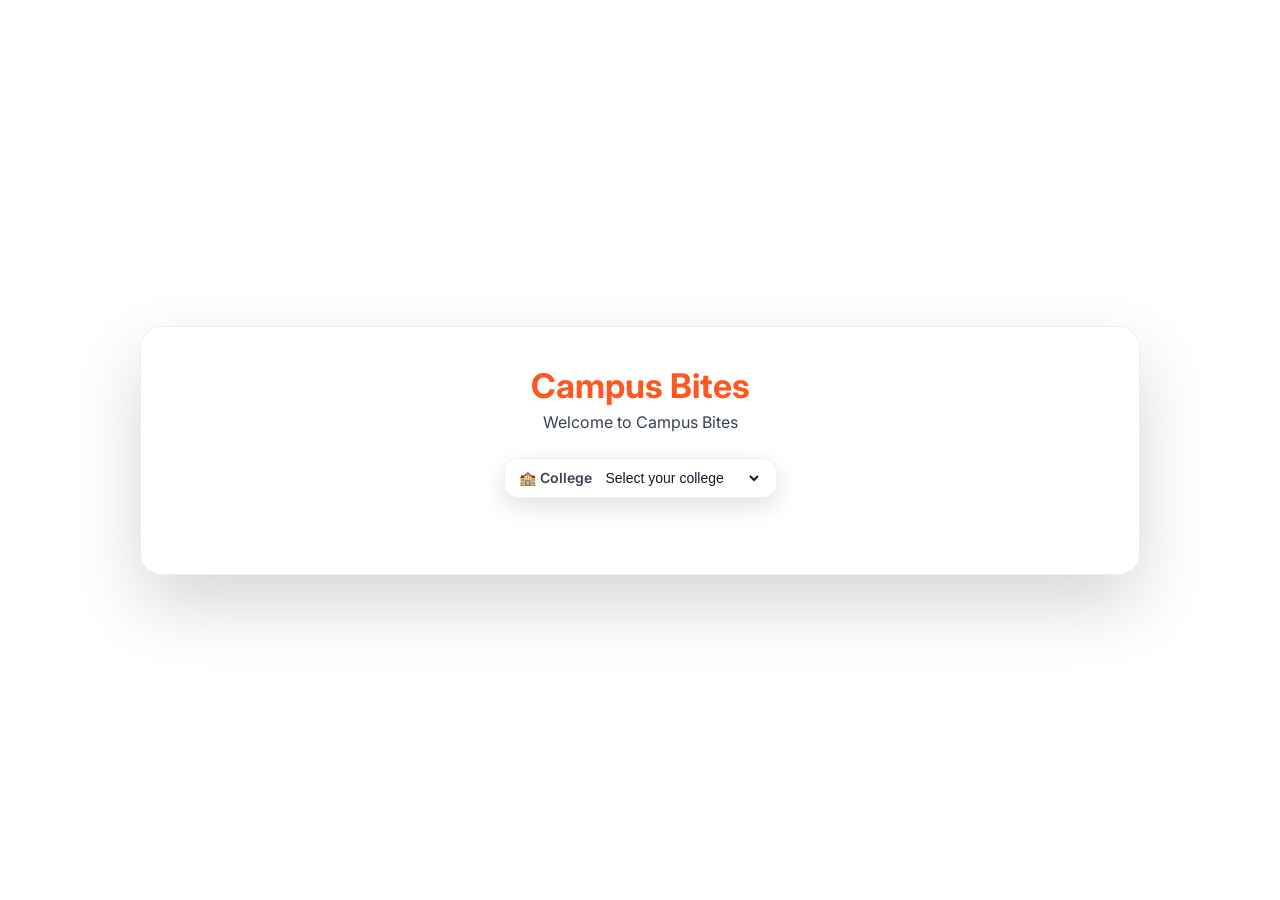
==== index.html @ 0a2c0d61 "Rename op.html to index.html" ====
<!DOCTYPE html>
<html lang="en">
<head>
<meta charset="UTF-8">
<title>Campus Bites | Canteen Portal</title>
<meta name="viewport" content="width=device-width, initial-scale=1.0">

<link href="https://fonts.googleapis.com/css2?family=Inter:wght@400;500;600;700&display=swap" rel="stylesheet">

<style>

*{
box-sizing:border-box;
}

body{
margin:0;
font-family:Inter,sans-serif;
min-height:100vh;

background:
linear-gradient(rgba(255,255,255,.88), rgba(255,255,255,.88)),
url("https://images.unsplash.com/photo-1540189549336-e6e99c3679fe");

background-size:cover;
background-position:center;

display:flex;
align-items:center;
justify-content:center;

color:#1f2937;
}

.dashboard{
width:100%;
max-width:1000px;

background:rgba(255,255,255,0.92);
backdrop-filter:blur(14px);

border-radius:22px;

padding:38px;

box-shadow:0 30px 70px rgba(0,0,0,.16);

border:1px solid rgba(0,0,0,0.06);
}

header{
text-align:center;
margin-bottom:36px;
}

h1{
margin:0;
font-size:34px;
font-weight:700;
color:#ff5722;
}

.hello{
margin-top:6px;
font-size:16px;
color:#374151;
}

.controls{
margin-top:26px;

display:flex;
justify-content:center;
gap:14px;
flex-wrap:wrap;
}

.college-select{
display:flex;
align-items:center;
gap:10px;

background:rgba(255,255,255,0.95);

padding:10px 14px;

border-radius:14px;

box-shadow:0 8px 24px rgba(0,0,0,.12);

border:1px solid rgba(0,0,0,.06);
}

.college-label{
font-size:14px;
font-weight:600;
color:#374151;
}

.college-select select{
border:none;
background:transparent;
font-size:14px;
font-weight:500;
outline:none;
cursor:pointer;
min-width:160px;
color:#111827;
}

.grid{
margin-top:38px;

display:grid;
grid-template-columns:repeat(auto-fit,minmax(240px,1fr));
gap:26px;
}

.card{
display:none;

position:relative;

height:240px;

border-radius:18px;

overflow:hidden;

cursor:pointer;

background:#fff;

box-shadow:0 12px 32px rgba(0,0,0,.14);

transition:transform .25s ease,box-shadow .25s ease;
}

.card.show{
display:block;
}

.card:hover{
transform:translateY(-6px);
box-shadow:0 20px 44px rgba(0,0,0,.2);
}

.card img{
width:100%;
height:100%;
object-fit:cover;
}

.overlay{
position:absolute;
inset:0;

background:linear-gradient(to top, rgba(0,0,0,.75), rgba(0,0,0,.2));

display:flex;
align-items:flex-end;

padding:18px;

font-weight:600;

font-size:18px;

color:#fff;

letter-spacing:.4px;
}

</style>
</head>

<body>

<div class="dashboard">

<header>

<h1>Campus Bites</h1>

<div class="hello">
Welcome to Campus Bites
</div>

<div class="controls">

<div class="college-select">

<span class="college-label">🏫 College</span>

<select id="collegeSelect" onchange="applyCollege()">

<option value="">
Select your college
</option>

<option value="SRIMT">
SRIMT
</option>

</select>

</div>

</div>

</header>

<section class="grid">

<!-- NESCAFE -->
<div class="card"
data-colleges="SRIMT"
data-link="http://localhost:5173/?canteen=nescafe">

<img src="https://images.unsplash.com/photo-1511920170033-f8396924c348">

<div class="overlay">
Nescafe
</div>

</div>


<!-- FAST FOOD -->
<div class="card"
data-colleges="SRIMT"
data-link="http://localhost:5173/?canteen=Rahul Bhaiya">

<img src="https://images.unsplash.com/photo-1568901346375-23c9450c58cd">

<div class="overlay">
Rahul Bhaiya
</div>

</div>


<!-- SOUTH INDIAN -->
<div class="card"
data-colleges="SRIMT"
data-link="http://localhost:5173/?canteen=food court">

<img src="https://images.unsplash.com/photo-1589302168068-964664d93dc0">

<div class="overlay">
food court
</div>

</div>


<!-- JUICE BAR -->
<div class="card"
data-colleges="SRIMT"
data-link="http://localhost:5173/?canteen=one pour">

<img src="https://images.unsplash.com/photo-1497534446932-c925b458314e">

<div class="overlay">
one pour
</div>

</div>

</section>

</div>


<script>

const cards = document.querySelectorAll(".card");

const collegeSelect = document.getElementById("collegeSelect");

function applyCollege(){

const college = collegeSelect.value;

localStorage.setItem("college",college);

cards.forEach(card =>

card.classList.toggle(
"show",
card.dataset.colleges.includes(college)
)

);

}

const savedCollege = localStorage.getItem("college");

if(savedCollege){

collegeSelect.value = savedCollege;

applyCollege();

}


cards.forEach(card=>{

card.addEventListener("click",()=>{

const role = localStorage.getItem("role") || "guest";

const uid = localStorage.getItem("uid") || "public";

const link = card.dataset.link;

window.location.href = `${link}&role=${role}&uid=${uid}`;

});

});

</script>

</body>
</html>
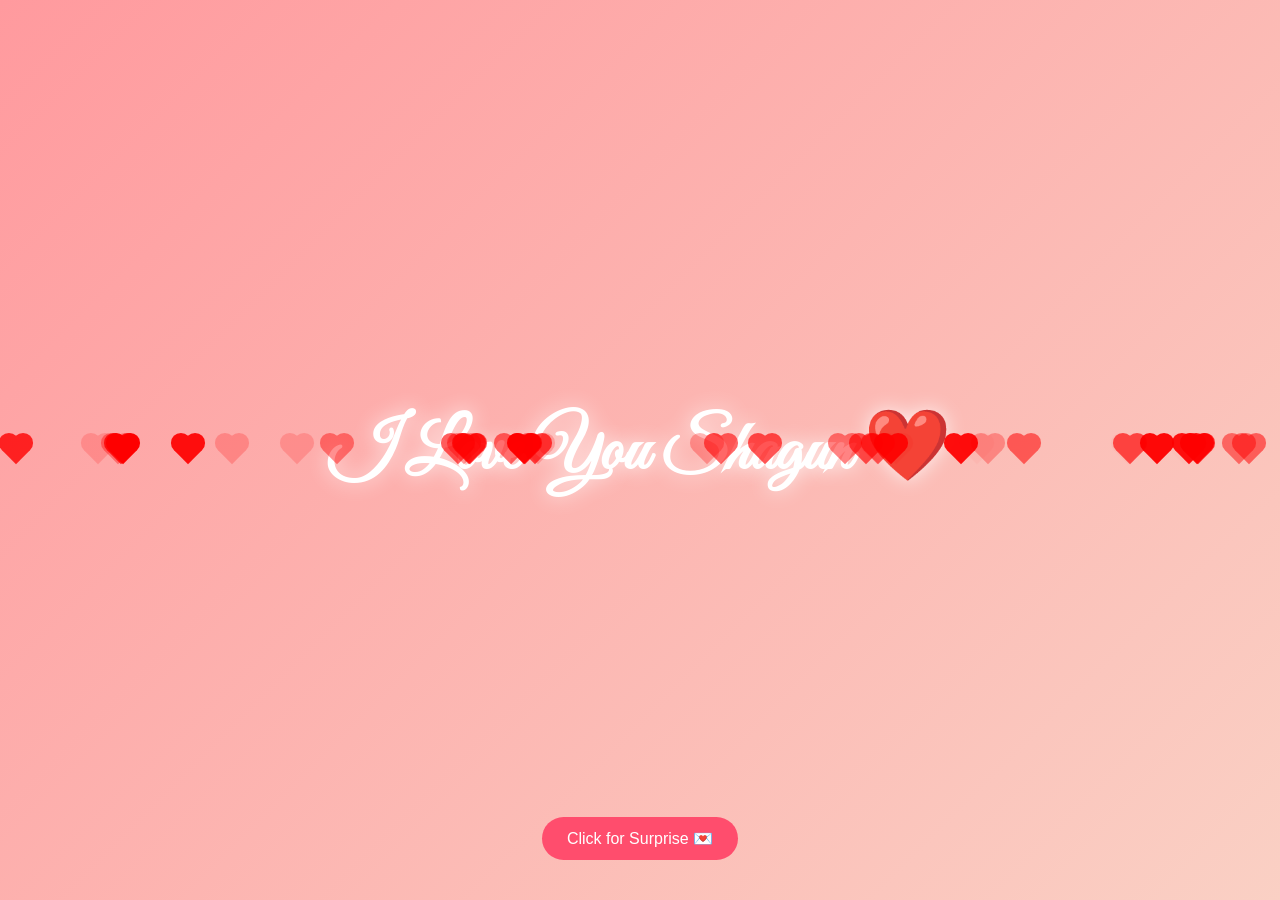
==== commit 7b56be9a: "Add files via upload this of rakshit out of limits" ====
--- a/index.html
+++ b/index.html
@@ -1,328 +1,113 @@
-<!DOCTYPE html>
-<html lang="en">
-<head>
-<meta charset="UTF-8">
-<title>Campus Bites | Canteen Portal</title>
-<meta name="viewport" content="width=device-width, initial-scale=1.0">
-
-<link href="https://fonts.googleapis.com/css2?family=Inter:wght@400;500;600;700&display=swap" rel="stylesheet">
-
-<style>
-
-*{
-box-sizing:border-box;
-}
-
-body{
-margin:0;
-font-family:Inter,sans-serif;
-min-height:100vh;
-
-background:
-linear-gradient(rgba(255,255,255,.88), rgba(255,255,255,.88)),
-url("https://images.unsplash.com/photo-1540189549336-e6e99c3679fe");
-
-background-size:cover;
-background-position:center;
-
-display:flex;
-align-items:center;
-justify-content:center;
-
-color:#1f2937;
-}
-
-.dashboard{
-width:100%;
-max-width:1000px;
-
-background:rgba(255,255,255,0.92);
-backdrop-filter:blur(14px);
-
-border-radius:22px;
-
-padding:38px;
-
-box-shadow:0 30px 70px rgba(0,0,0,.16);
-
-border:1px solid rgba(0,0,0,0.06);
-}
-
-header{
-text-align:center;
-margin-bottom:36px;
-}
-
-h1{
-margin:0;
-font-size:34px;
-font-weight:700;
-color:#ff5722;
-}
-
-.hello{
-margin-top:6px;
-font-size:16px;
-color:#374151;
-}
-
-.controls{
-margin-top:26px;
-
-display:flex;
-justify-content:center;
-gap:14px;
-flex-wrap:wrap;
-}
-
-.college-select{
-display:flex;
-align-items:center;
-gap:10px;
-
-background:rgba(255,255,255,0.95);
-
-padding:10px 14px;
-
-border-radius:14px;
-
-box-shadow:0 8px 24px rgba(0,0,0,.12);
-
-border:1px solid rgba(0,0,0,.06);
-}
-
-.college-label{
-font-size:14px;
-font-weight:600;
-color:#374151;
-}
-
-.college-select select{
-border:none;
-background:transparent;
-font-size:14px;
-font-weight:500;
-outline:none;
-cursor:pointer;
-min-width:160px;
-color:#111827;
-}
-
-.grid{
-margin-top:38px;
-
-display:grid;
-grid-template-columns:repeat(auto-fit,minmax(240px,1fr));
-gap:26px;
-}
-
-.card{
-display:none;
-
-position:relative;
-
-height:240px;
-
-border-radius:18px;
-
-overflow:hidden;
-
-cursor:pointer;
-
-background:#fff;
-
-box-shadow:0 12px 32px rgba(0,0,0,.14);
-
-transition:transform .25s ease,box-shadow .25s ease;
-}
-
-.card.show{
-display:block;
-}
-
-.card:hover{
-transform:translateY(-6px);
-box-shadow:0 20px 44px rgba(0,0,0,.2);
-}
-
-.card img{
-width:100%;
-height:100%;
-object-fit:cover;
-}
-
-.overlay{
-position:absolute;
-inset:0;
-
-background:linear-gradient(to top, rgba(0,0,0,.75), rgba(0,0,0,.2));
-
-display:flex;
-align-items:flex-end;
-
-padding:18px;
-
-font-weight:600;
-
-font-size:18px;
-
-color:#fff;
-
-letter-spacing:.4px;
-}
-
-</style>
-</head>
-
-<body>
-
-<div class="dashboard">
-
-<header>
-
-<h1>Campus Bites</h1>
-
-<div class="hello">
-Welcome to Campus Bites
-</div>
-
-<div class="controls">
-
-<div class="college-select">
-
-<span class="college-label">🏫 College</span>
-
-<select id="collegeSelect" onchange="applyCollege()">
-
-<option value="">
-Select your college
-</option>
-
-<option value="SRIMT">
-SRIMT
-</option>
-
-</select>
-
-</div>
-
-</div>
-
-</header>
-
-<section class="grid">
-
-<!-- NESCAFE -->
-<div class="card"
-data-colleges="SRIMT"
-data-link="http://localhost:5173/?canteen=nescafe">
-
-<img src="https://images.unsplash.com/photo-1511920170033-f8396924c348">
-
-<div class="overlay">
-Nescafe
-</div>
-
-</div>
-
-
-<!-- FAST FOOD -->
-<div class="card"
-data-colleges="SRIMT"
-data-link="http://localhost:5173/?canteen=Rahul Bhaiya">
-
-<img src="https://images.unsplash.com/photo-1568901346375-23c9450c58cd">
-
-<div class="overlay">
-Rahul Bhaiya
-</div>
-
-</div>
-
-
-<!-- SOUTH INDIAN -->
-<div class="card"
-data-colleges="SRIMT"
-data-link="http://localhost:5173/?canteen=food court">
-
-<img src="https://images.unsplash.com/photo-1589302168068-964664d93dc0">
-
-<div class="overlay">
-food court
-</div>
-
-</div>
-
-
-<!-- JUICE BAR -->
-<div class="card"
-data-colleges="SRIMT"
-data-link="http://localhost:5173/?canteen=one pour">
-
-<img src="https://images.unsplash.com/photo-1497534446932-c925b458314e">
-
-<div class="overlay">
-one pour
-</div>
-
-</div>
-
-</section>
-
-</div>
-
-
-<script>
-
-const cards = document.querySelectorAll(".card");
-
-const collegeSelect = document.getElementById("collegeSelect");
-
-function applyCollege(){
-
-const college = collegeSelect.value;
-
-localStorage.setItem("college",college);
-
-cards.forEach(card =>
-
-card.classList.toggle(
-"show",
-card.dataset.colleges.includes(college)
-)
-
-);
-
-}
-
-const savedCollege = localStorage.getItem("college");
-
-if(savedCollege){
-
-collegeSelect.value = savedCollege;
-
-applyCollege();
-
-}
-
-
-cards.forEach(card=>{
-
-card.addEventListener("click",()=>{
-
-const role = localStorage.getItem("role") || "guest";
-
-const uid = localStorage.getItem("uid") || "public";
-
-const link = card.dataset.link;
-
-window.location.href = `${link}&role=${role}&uid=${uid}`;
-
-});
-
-});
-
-</script>
-
-</body>
-</html>
+<!DOCTYPE html>
+<html lang="en">
+<head>
+<meta charset="UTF-8">
+<meta name="viewport" content="width=device-width, initial-scale=1.0">
+<title>I Love You Shagun ❤️</title>
+<link href="https://fonts.googleapis.com/css2?family=Great+Vibes&family=Poppins:wght@300;600&display=swap" rel="stylesheet">
+<style>
+    * { margin:0; padding:0; box-sizing:border-box; }
+    body {
+        height:100vh;
+        display:flex;
+        justify-content:center;
+        align-items:center;
+        background: linear-gradient(135deg, #ff9a9e, #fad0c4);
+        overflow:hidden;
+        font-family:'Poppins', sans-serif;
+    }
+
+    h1 {
+        font-family:'Great Vibes', cursive;
+        font-size:70px;
+        color:white;
+        text-shadow:0 0 20px rgba(255,255,255,0.8);
+        animation: glow 2s infinite alternate;
+    }
+
+    @keyframes glow {
+        from { text-shadow:0 0 10px #fff, 0 0 20px #ff4d6d; }
+        to { text-shadow:0 0 20px #fff, 0 0 40px #ff1e56; }
+    }
+
+    .heart {
+        position:absolute;
+        width:20px;
+        height:20px;
+        background:red;
+        transform:rotate(45deg);
+        animation: floatUp 6s linear infinite;
+    }
+
+    .heart::before,
+    .heart::after {
+        content:'';
+        position:absolute;
+        width:20px;
+        height:20px;
+        background:red;
+        border-radius:50%;
+    }
+
+    .heart::before { top:-10px; left:0; }
+    .heart::after { left:-10px; top:0; }
+
+    @keyframes floatUp {
+        0% {
+            transform:translateY(100vh) rotate(45deg);
+            opacity:1;
+        }
+        100% {
+            transform:translateY(-10vh) rotate(45deg);
+            opacity:0;
+        }
+    }
+
+    button {
+        position:absolute;
+        bottom:40px;
+        padding:12px 25px;
+        border:none;
+        border-radius:30px;
+        background:#ff4d6d;
+        color:white;
+        font-size:16px;
+        cursor:pointer;
+        transition:0.3s;
+    }
+
+    button:hover {
+        background:#ff1e56;
+        transform:scale(1.1);
+    }
+</style>
+</head>
+<body>
+
+<h1 id="text">I Love You Shagun ❤️</h1>
+<button onclick="nextPage()">Click for Surprise 💌</button>
+
+<script>
+// Create floating hearts
+for(let i=0;i<40;i++){
+    let heart=document.createElement('div');
+    heart.classList.add('heart');
+    heart.style.left=Math.random()*100+'vw';
+    heart.style.animationDuration=(3+Math.random()*3)+'s';
+    heart.style.opacity=Math.random();
+    document.body.appendChild(heart);
+}
+
+function nextPage(){
+    document.body.innerHTML=`
+    <div style="text-align:center;color:white;">
+        <h1 style="font-size:60px;font-family:'Great Vibes',cursive;">Forever & Always 💖</h1>
+        <p style="font-size:22px;margin-top:20px;">You are the most special person in my life Shagun ✨</p>
+        <p style="margin-top:10px;font-size:18px;">This little page is just to make you smile 😊</p>
+        <button onclick="location.reload()" style="margin-top:30px;">Back ❤️</button>
+    </div>`;
+}
+</script>
+
+</body>
+</html>
